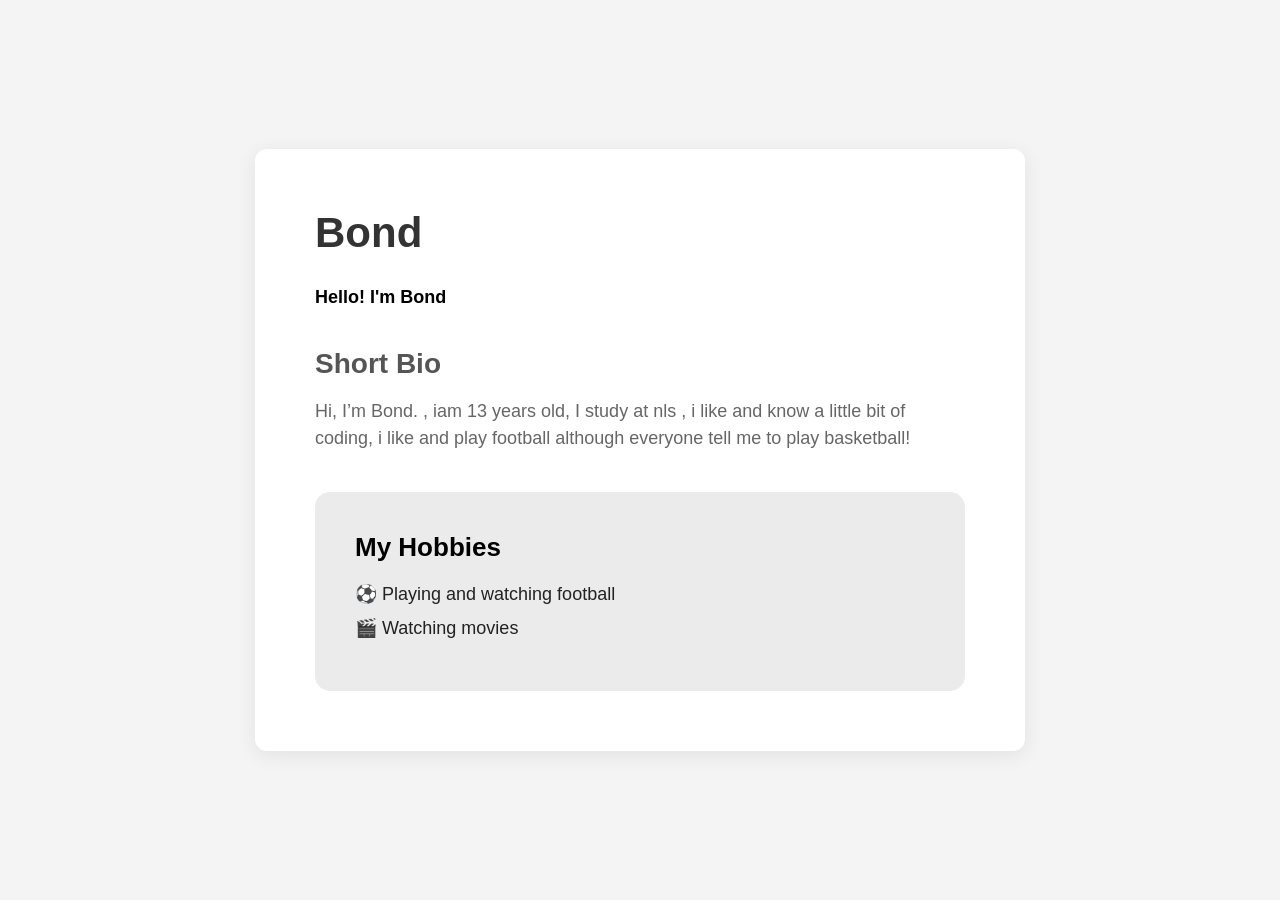
==== just to commit.html @ 3c17cec9 "style.css" ====
<!DOCTYPE html>
<html lang="en">
<head>
    <meta charset="UTF-8">
    <meta name="viewport" content="width=device-width, initial-scale=1.0">
    <title>Bond Bio Card</title>
    <link rel="stylesheet" href="style.css">
</head>
<body>

    <div class="card">
        <h1>Bond</h1>
        
        <p class="greeting">Hello! I'm Bond</p>

        <h2 class="section-title">Short Bio</h2>
        
        <p class="bio-text">
            Hi, I’m Bond. , iam 13 years old, I study at nls , i like and know a little bit of coding, 
            i like and play football although everyone tell me to play basketball!
        </p>

        <div class="hobbies-container">
            <h3>My Hobbies</h3>
            <ul>
                <li>⚽ Playing and watching football</li>
                <li>🎬 Watching movies</li>
            </ul>
        </div>
    </div>

</body>
</html>
---- style.css ----
/* General page styling to center the card */
body {
    background-color: #f4f4f4; /* Light gray background */
    font-family: 'Segoe UI', Tahoma, Geneva, Verdana, sans-serif;
    display: flex;
    justify-content: center;
    align-items: center;
    min-height: 100vh;
    margin: 0;
}

/* The Main White Card */
.card {
    background-color: #ffffff;
    width: 650px;
    padding: 60px;
    border-radius: 12px;
    box-shadow: 0 4px 20px rgba(0, 0, 0, 0.08);
}

/* Titles and Text */
h1 {
    font-size: 42px;
    margin: 0 0 30px 0;
    color: #333333;
}

.greeting {
    font-weight: 700;
    font-size: 18px;
    margin-bottom: 40px;
    color: #000000;
}

.section-title {
    font-size: 28px;
    color: #555555;
    margin-bottom: 15px;
}

.bio-text {
    font-size: 18px;
    color: #666666;
    line-height: 1.5;
    margin-bottom: 40px;
}

/* The Gray Hobbies Box */
.hobbies-container {
    background-color: #ebebeb;
    padding: 40px;
    border-radius: 15px;
}

.hobbies-container h3 {
    font-size: 26px;
    margin: 0 0 20px 0;
    color: #000000;
}

.hobbies-container ul {
    list-style: none; /* Removes default dots */
    padding: 0;
    margin: 0;
}

.hobbies-container li {
    font-size: 18px;
    color: #222222;
    margin-bottom: 12px;
    display: flex;
    align-items: center;
    gap: 10px; /* Space between emoji and text */
}
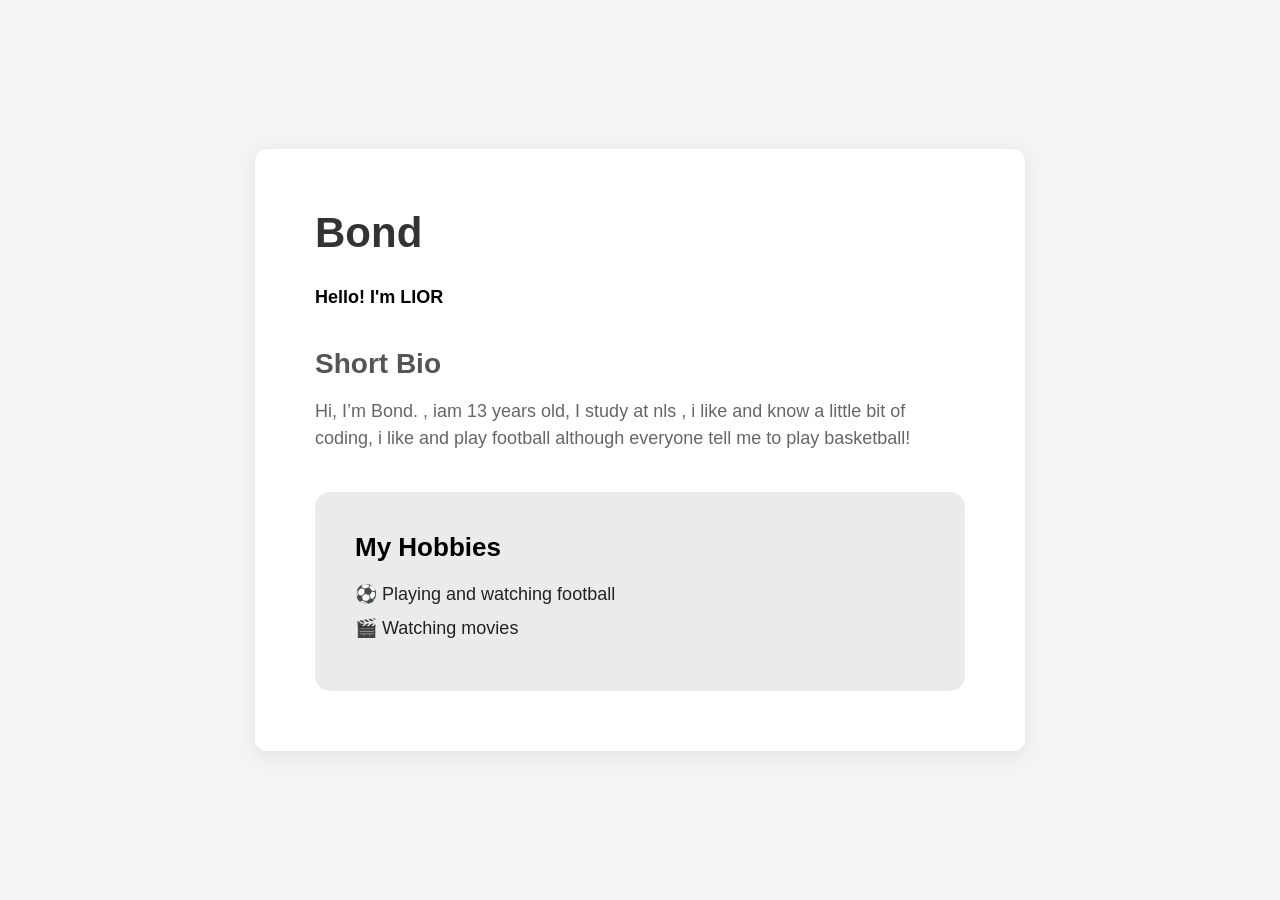
==== commit 7e371a75: "style.css" ====
--- a/just to commit.html
+++ b/just to commit.html
@@ -11,7 +11,7 @@
     <div class="card">
         <h1>Bond</h1>
         
-        <p class="greeting">Hello! I'm Bond</p>
+        <p class="greeting">Hello! I'm LIOR </p>
 
         <h2 class="section-title">Short Bio</h2>
         
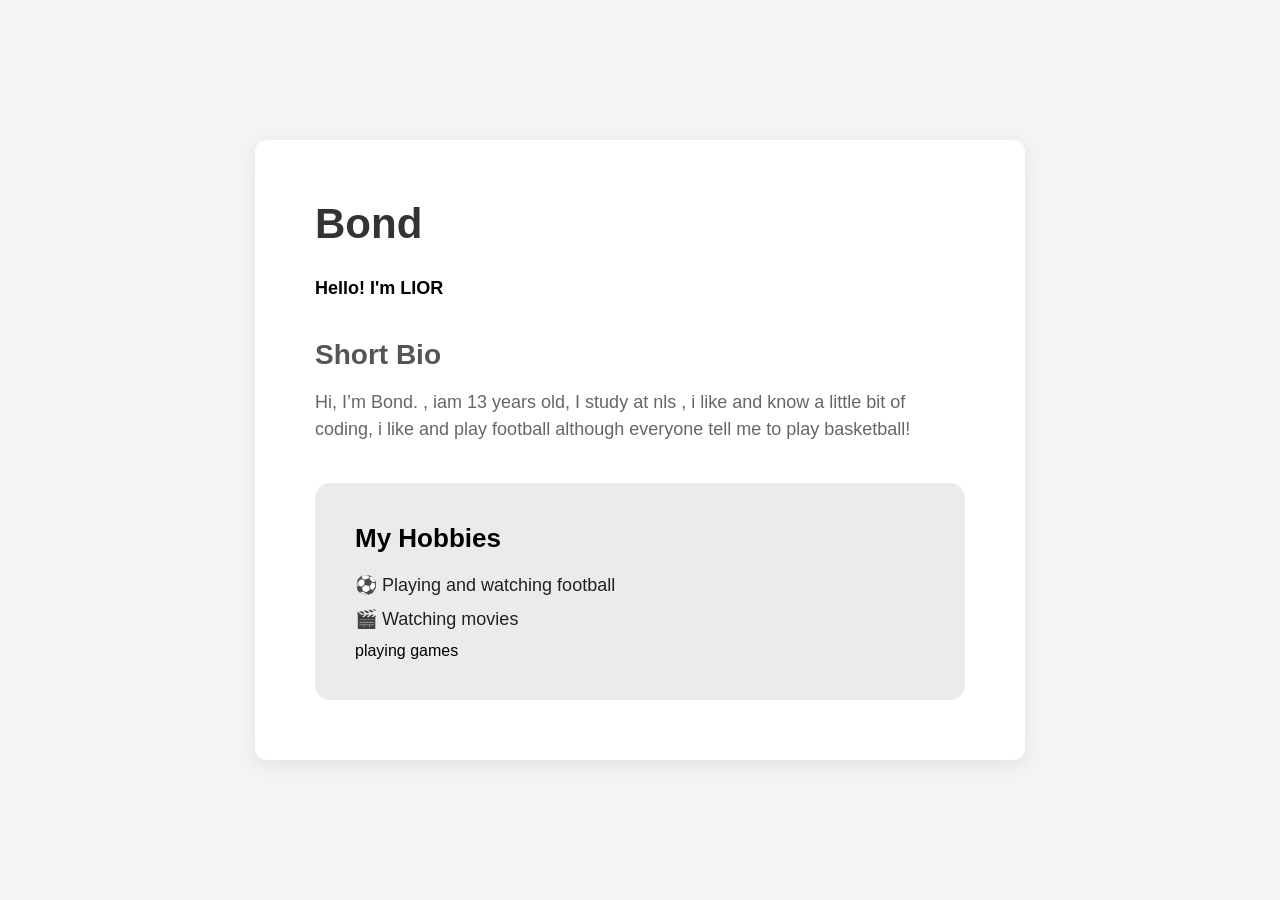
==== commit e3ec5c7d: "style.css" ====
--- a/just to commit.html
+++ b/just to commit.html
@@ -25,6 +25,7 @@
             <ul>
                 <li>⚽ Playing and watching football</li>
                 <li>🎬 Watching movies</li>
+                <l1> playing games </l1>
             </ul>
         </div>
     </div>
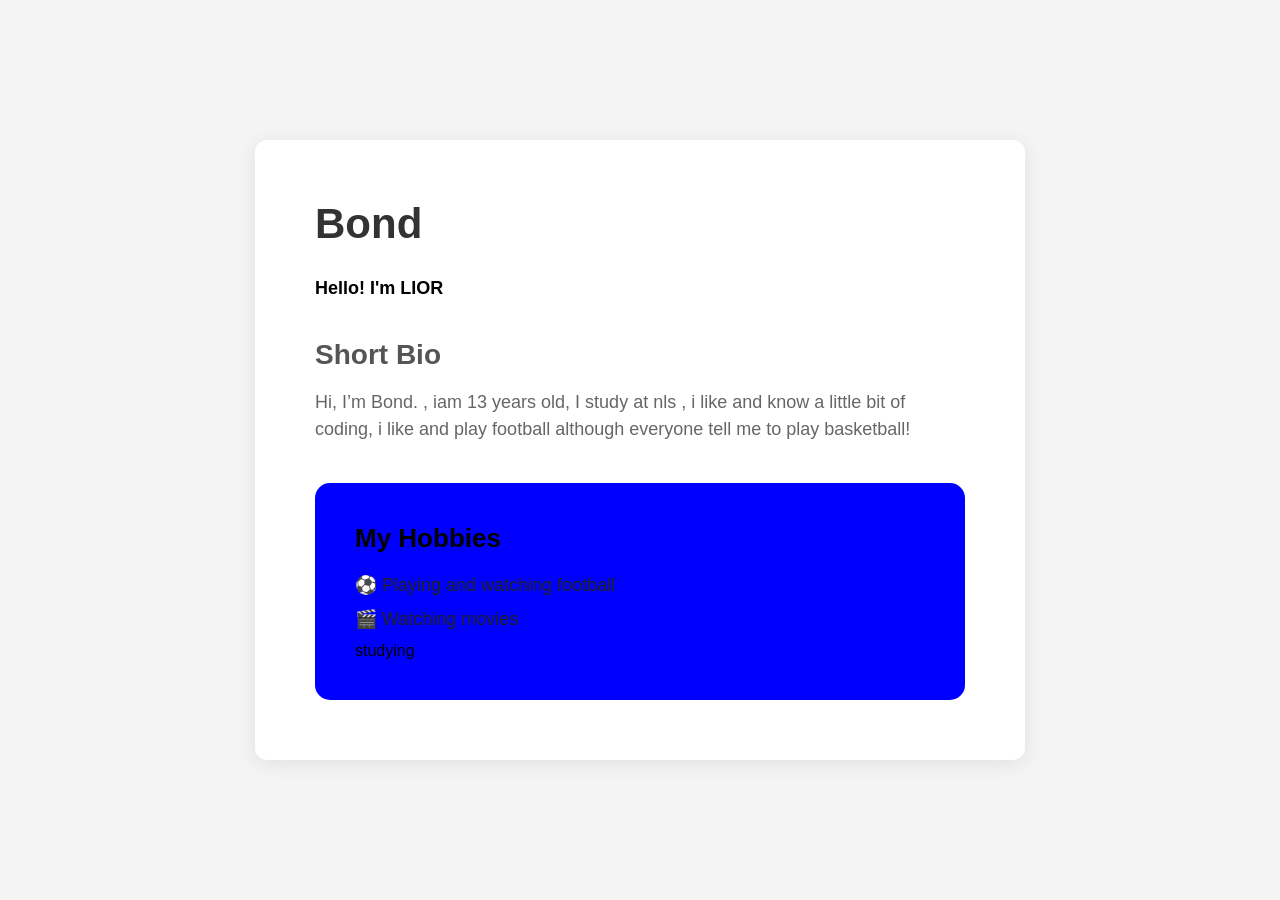
==== commit e4b16f16: "just to commit.html" ====
--- a/just to commit.html
+++ b/just to commit.html
@@ -25,7 +25,7 @@
             <ul>
                 <li>⚽ Playing and watching football</li>
                 <li>🎬 Watching movies</li>
-                <l1> playing games </l1>
+                <l1> studying  </l1>
             </ul>
         </div>
     </div>
--- a/style.css
+++ b/style.css
@@ -47,7 +47,7 @@
 
 /* The Gray Hobbies Box */
 .hobbies-container {
-    background-color: #ebebeb;
+    background-color: blue;
     padding: 40px;
     border-radius: 15px;
 }
